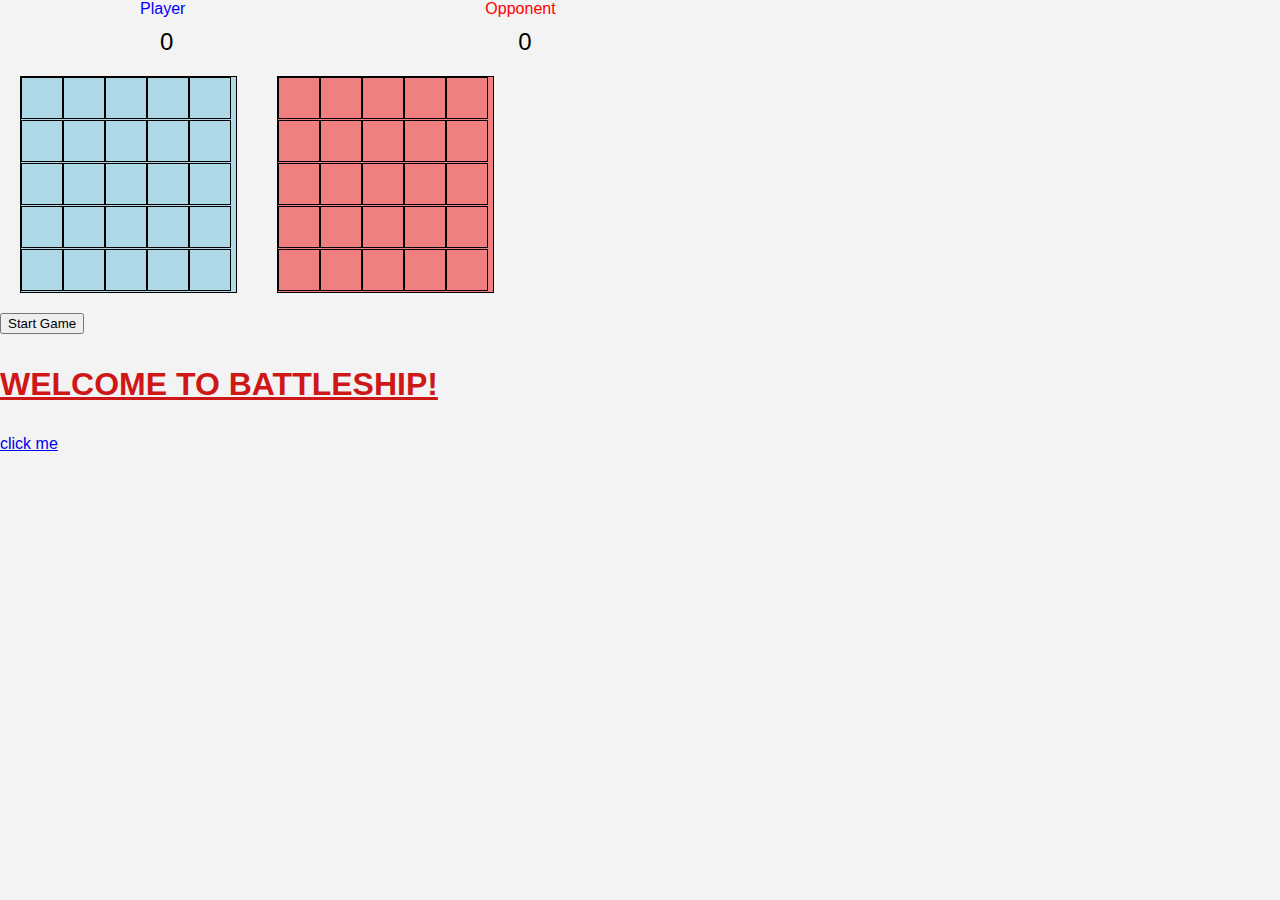
==== index.html @ b0b8b129 "trying to resolve rng" ====
<!DOCTYPE html>
<html lang="en">
  <head>
    <meta charset="UTF-8" />
    <link rel="stylesheet" href="styles.css" />
    <meta http-equiv="X-UA-Compatible" content="IE=edge" />
    <meta name="viewport" content="width=device-width, initial-scale=1.0" />
    <title>BattleShips</title>
  </head>
  <body>
    <div class="mainContainer">
      <div class="topText">
        <div id="playerText">Player</div>
        <div id="oppoText">Opponent</div>
      </div>
      <div class="scoreBoard">
        <div id="playerScore">0</div>
        <div id="oppoScore">0</div>
      </div>
      <div class="container">
        <div id="grid0" class="grid grid-user"></div>
        <div id="grid1" class="grid grid-computer"></div>
      </div>
    </div>

    <div class="info1">
      <button id="start">Start Game</button>
      <h3 id="info-display"></h3>
      <h3 id="whose-turn">WELCOME TO BATTLESHIP!</h3>
    </div>
    <div>
      <a href="/Public/landing.html">click me</a>
    </div>
    <script src="app.js" charset="UTF-8"></script>
    <!--<script src="/roughcode.js" charset="UTF-8"></script>-->
  </body>
</html>
---- styles.css ----
body {
  font-family: montserrat, sans-serif;
  box-sizing: border-box;
  margin: 0;
  background-color: #f3f3f3
}

.landing-container {
  display: flex;
  flex-direction: column;
  justify-content: center;
  align-items: center;
  height: 66vh
}

.landing-title {
  font-family: 'Bangers', cursive;
  font-size: 15rem
}

.btn {
  background-color: hsl(30, 100%, 50%);
  font-size: 3.5rem;
  padding: 0.5em;
  border-radius: 0.3em;
}

.landing-battleship-image {
  position: absolute;
  bottom: 0;
  left: 0;
  width: 98%;
  height: 55%;
  opacity: 0.7;
}

.container {
  display: flex;
}

/* .mainContainer {
align-items: 
} */

.topText {
  display: flex;
  flex-wrap: wrap;
}

#oppoText {
  margin-left: 300px;
  color: red;
}

#playerText {
  margin-left: 140px;
  color: blue;
}

.scoreBoard {
  display: flex;
  flex-wrap: wrap;
}

#playerScore {
  margin-left: 160px;
  margin-top: 10px;
  font-size: x-large;
}

#oppoScore {
  margin-left: 345px;
  margin-top: 10px;
  font-size: x-large;
}

#whose-turn {
  font-size:xx-large;
  font-weight: bold;
  font-family: Verdana, Geneva, Tahoma, sans-serif;
  text-decoration: underline;
  color: rgb(206, 24, 24)
}

#info-display {
  font-size:xx-large;
  font-weight: bold;
  font-family: Verdana, Geneva, Tahoma, sans-serif;
  text-decoration: underline;
  color: rgb(99, 99, 99)
}


.grid-user {
  width: 215px;
  height: 215px;
  display: flex;
  flex-wrap: wrap;
  background-color: lightblue;
  margin: 20px;
  border: 0.5px solid black
}

.grid div {
  width: 40px;
  height: 40px;

}

.grid-computer {
  width: 215px;
  height: 215px;
  display: flex;
  flex-wrap: wrap;
  background-color: lightcoral;
  margin: 20px;
  border: 0.5px solid black
}

.ship div {
  width: 40px;
  height: 40px;
}

/* div {
  border: 0.5px solid black; 
} */

#Ship1, #Ship2, #Ship3 {
  background-color: darkolivegreen;
}

#Ship4, #Ship5, #Ship6 {
  background-color: darkolivegreen; 
}

/* .hit {
  background-color:maroon  
}

.miss {
  background-color: light grey
} */

.emptyCpuCell {
  background-color: lightcoral;
  border: 0.5px solid black;
  margin: 0px;
}

.emptyPlayerCell {
  border: 0.5px solid black;
}
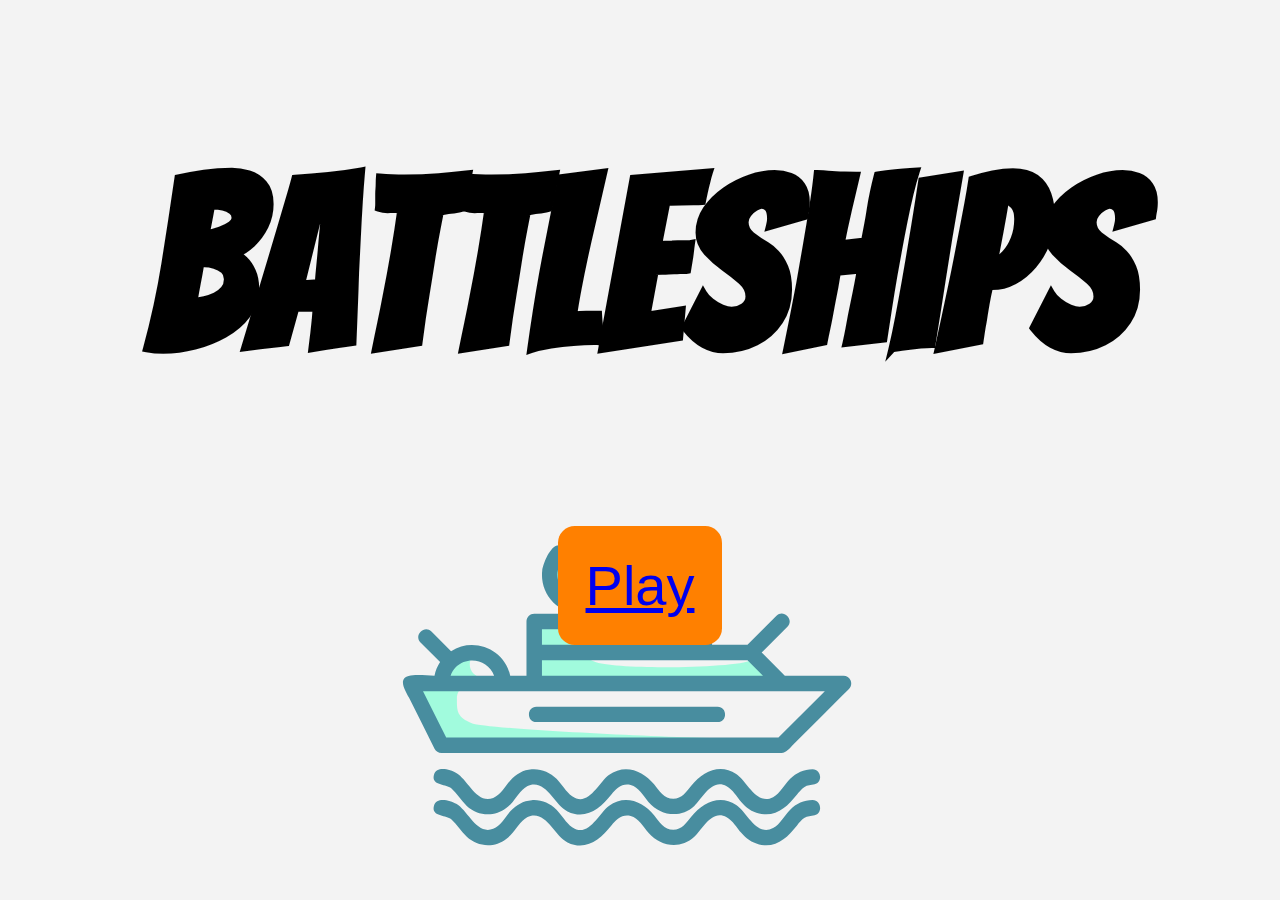
==== commit 693c3087: "landing v3" ====
--- a/index.html
+++ b/index.html
@@ -2,36 +2,24 @@
 <html lang="en">
   <head>
     <meta charset="UTF-8" />
-    <link rel="stylesheet" href="styles.css" />
     <meta http-equiv="X-UA-Compatible" content="IE=edge" />
     <meta name="viewport" content="width=device-width, initial-scale=1.0" />
     <title>BattleShips</title>
+    <link rel="stylesheet" href="/styles.css" />
+    <link
+      href="https://fonts.googleapis.com/css2?family=Bangers&display=swap"
+      rel="stylesheet"
+    />
   </head>
   <body>
-    <div class="mainContainer">
-      <div class="topText">
-        <div id="playerText">Player</div>
-        <div id="oppoText">Opponent</div>
+    <div class="landing-container">
+      <h1 class="landing-title">BattleShips</h1>
+      <div>
+        <a href="/main.html" class="btn">Play</a>
       </div>
-      <div class="scoreBoard">
-        <div id="playerScore">0</div>
-        <div id="oppoScore">0</div>
-      </div>
-      <div class="container">
-        <div id="grid0" class="grid grid-user"></div>
-        <div id="grid1" class="grid grid-computer"></div>
-      </div>
+      
     </div>
 
-    <div class="info1">
-      <button id="start">Start Game</button>
-      <h3 id="info-display"></h3>
-      <h3 id="whose-turn">WELCOME TO BATTLESHIP!</h3>
-    </div>
-    <div>
-      <a href="/Public/landing.html">click me</a>
-    </div>
-    <script src="app.js" charset="UTF-8"></script>
-    <!--<script src="/roughcode.js" charset="UTF-8"></script>-->
+    <img src="/images/warship.svg" class="landing-battleship-image" />
   </body>
 </html>
--- a/styles.css
+++ b/styles.css
@@ -2,7 +2,7 @@
   font-family: montserrat, sans-serif;
   box-sizing: border-box;
   margin: 0;
-  background-color: #f3f3f3
+  background-color: #f3f3f3;
 }
 
 .landing-container {
@@ -10,12 +10,12 @@
   flex-direction: column;
   justify-content: center;
   align-items: center;
-  height: 66vh
+  height: 66vh;
 }
 
 .landing-title {
-  font-family: 'Bangers', cursive;
-  font-size: 15rem
+  font-family: "Bangers", cursive;
+  font-size: 15rem;
 }
 
 .btn {
@@ -23,6 +23,7 @@
   font-size: 3.5rem;
   padding: 0.5em;
   border-radius: 0.3em;
+  z-index: 1;
 }
 
 .landing-battleship-image {
@@ -32,6 +33,7 @@
   width: 98%;
   height: 55%;
   opacity: 0.7;
+  z-index: -5;
 }
 
 .container {
@@ -75,21 +77,20 @@
 }
 
 #whose-turn {
-  font-size:xx-large;
+  font-size: xx-large;
   font-weight: bold;
   font-family: Verdana, Geneva, Tahoma, sans-serif;
   text-decoration: underline;
-  color: rgb(206, 24, 24)
+  color: rgb(206, 24, 24);
 }
 
 #info-display {
-  font-size:xx-large;
+  font-size: xx-large;
   font-weight: bold;
   font-family: Verdana, Geneva, Tahoma, sans-serif;
   text-decoration: underline;
-  color: rgb(99, 99, 99)
+  color: rgb(99, 99, 99);
 }
-
 
 .grid-user {
   width: 215px;
@@ -98,13 +99,13 @@
   flex-wrap: wrap;
   background-color: lightblue;
   margin: 20px;
-  border: 0.5px solid black
+  border: 0.5px solid black;
+  box-shadow: 0 0 2px 3px black;
 }
 
 .grid div {
   width: 40px;
   height: 40px;
-
 }
 
 .grid-computer {
@@ -114,7 +115,8 @@
   flex-wrap: wrap;
   background-color: lightcoral;
   margin: 20px;
-  border: 0.5px solid black
+  border: 0.5px solid black;
+  box-shadow: 0 0 2px 3px black;
 }
 
 .ship div {
@@ -126,12 +128,18 @@
   border: 0.5px solid black; 
 } */
 
-#Ship1, #Ship2, #Ship3 {
+#Ship1,
+#Ship2,
+#Ship3 {
   background-color: darkolivegreen;
+  opacity: 0;
 }
 
-#Ship4, #Ship5, #Ship6 {
-  background-color: darkolivegreen; 
+#Ship4,
+#Ship5,
+#Ship6 {
+  background-color: darkolivegreen;
+  opacity: 0;
 }
 
 /* .hit {
@@ -144,10 +152,10 @@
 
 .emptyCpuCell {
   background-color: lightcoral;
-  border: 0.5px solid black;
+  border: 1.5px solid black;
   margin: 0px;
 }
 
 .emptyPlayerCell {
-  border: 0.5px solid black;
+  border: 1.5px solid black;
 }
